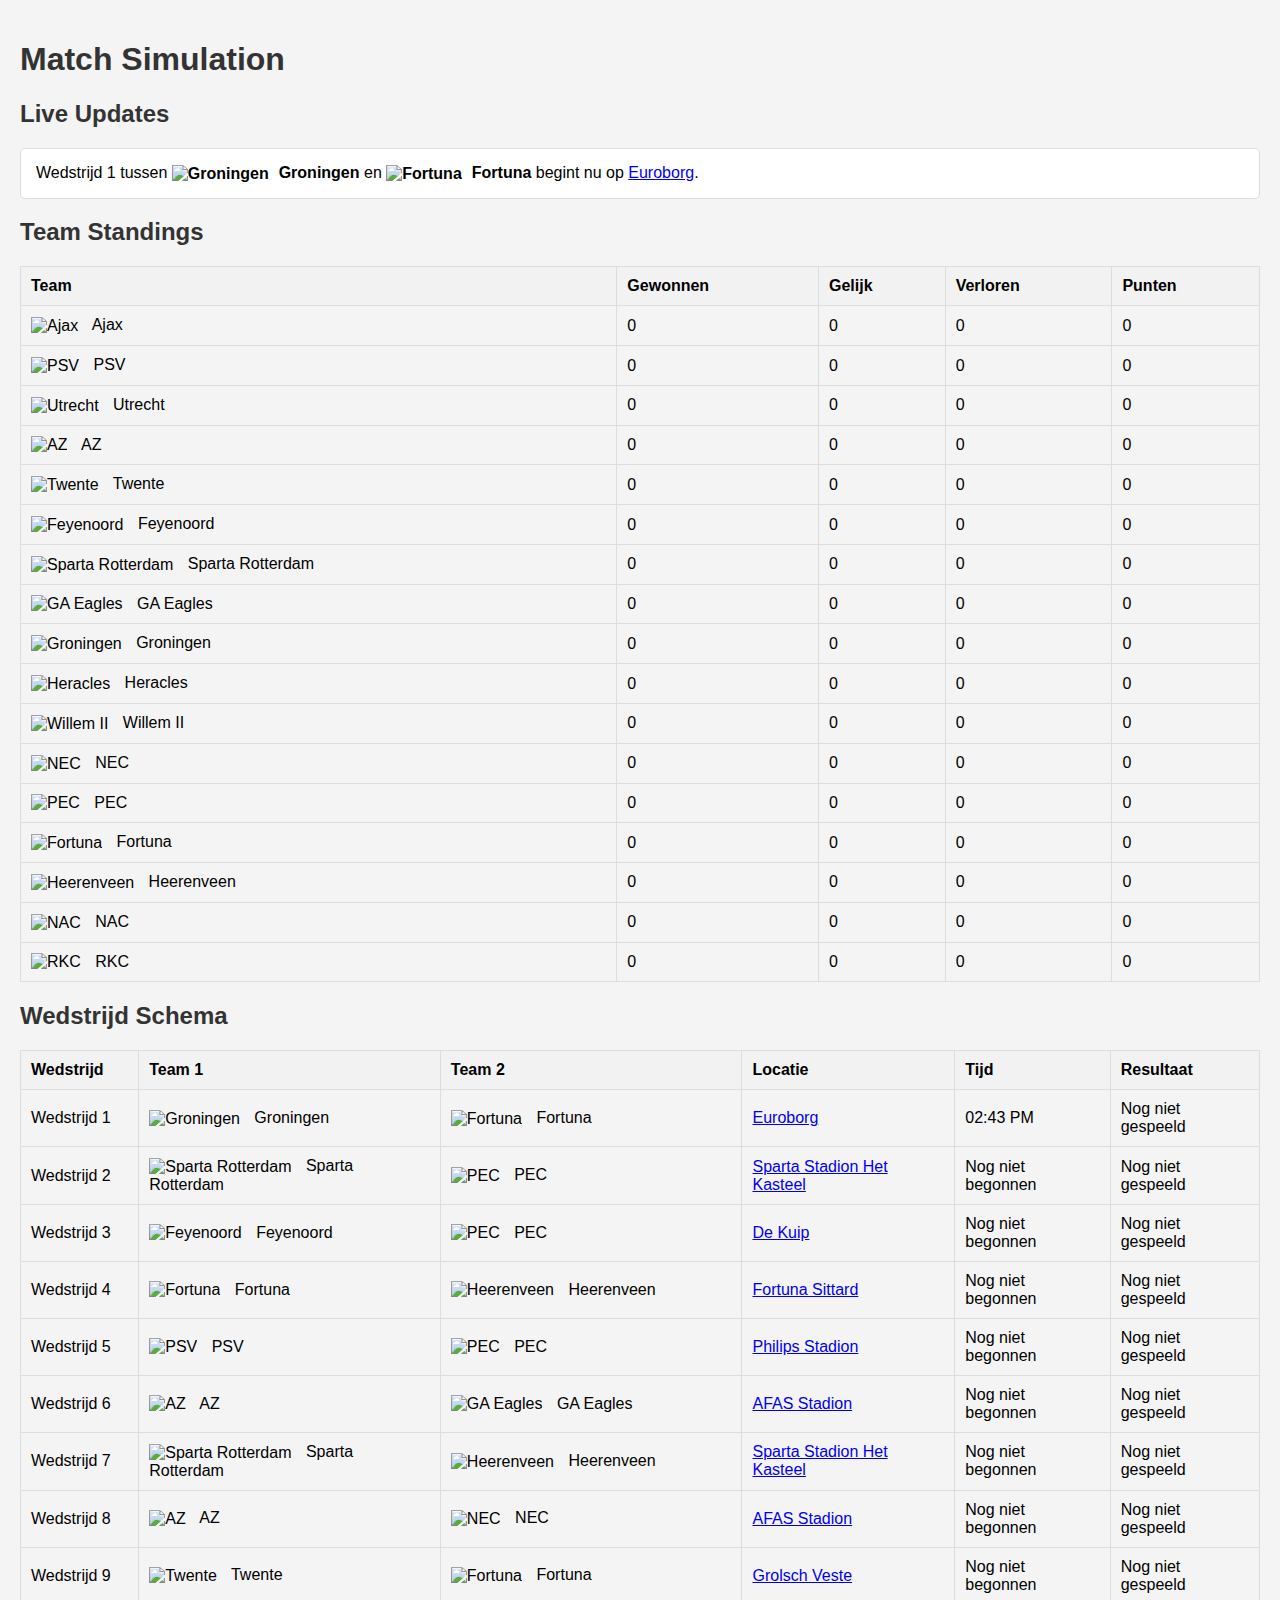
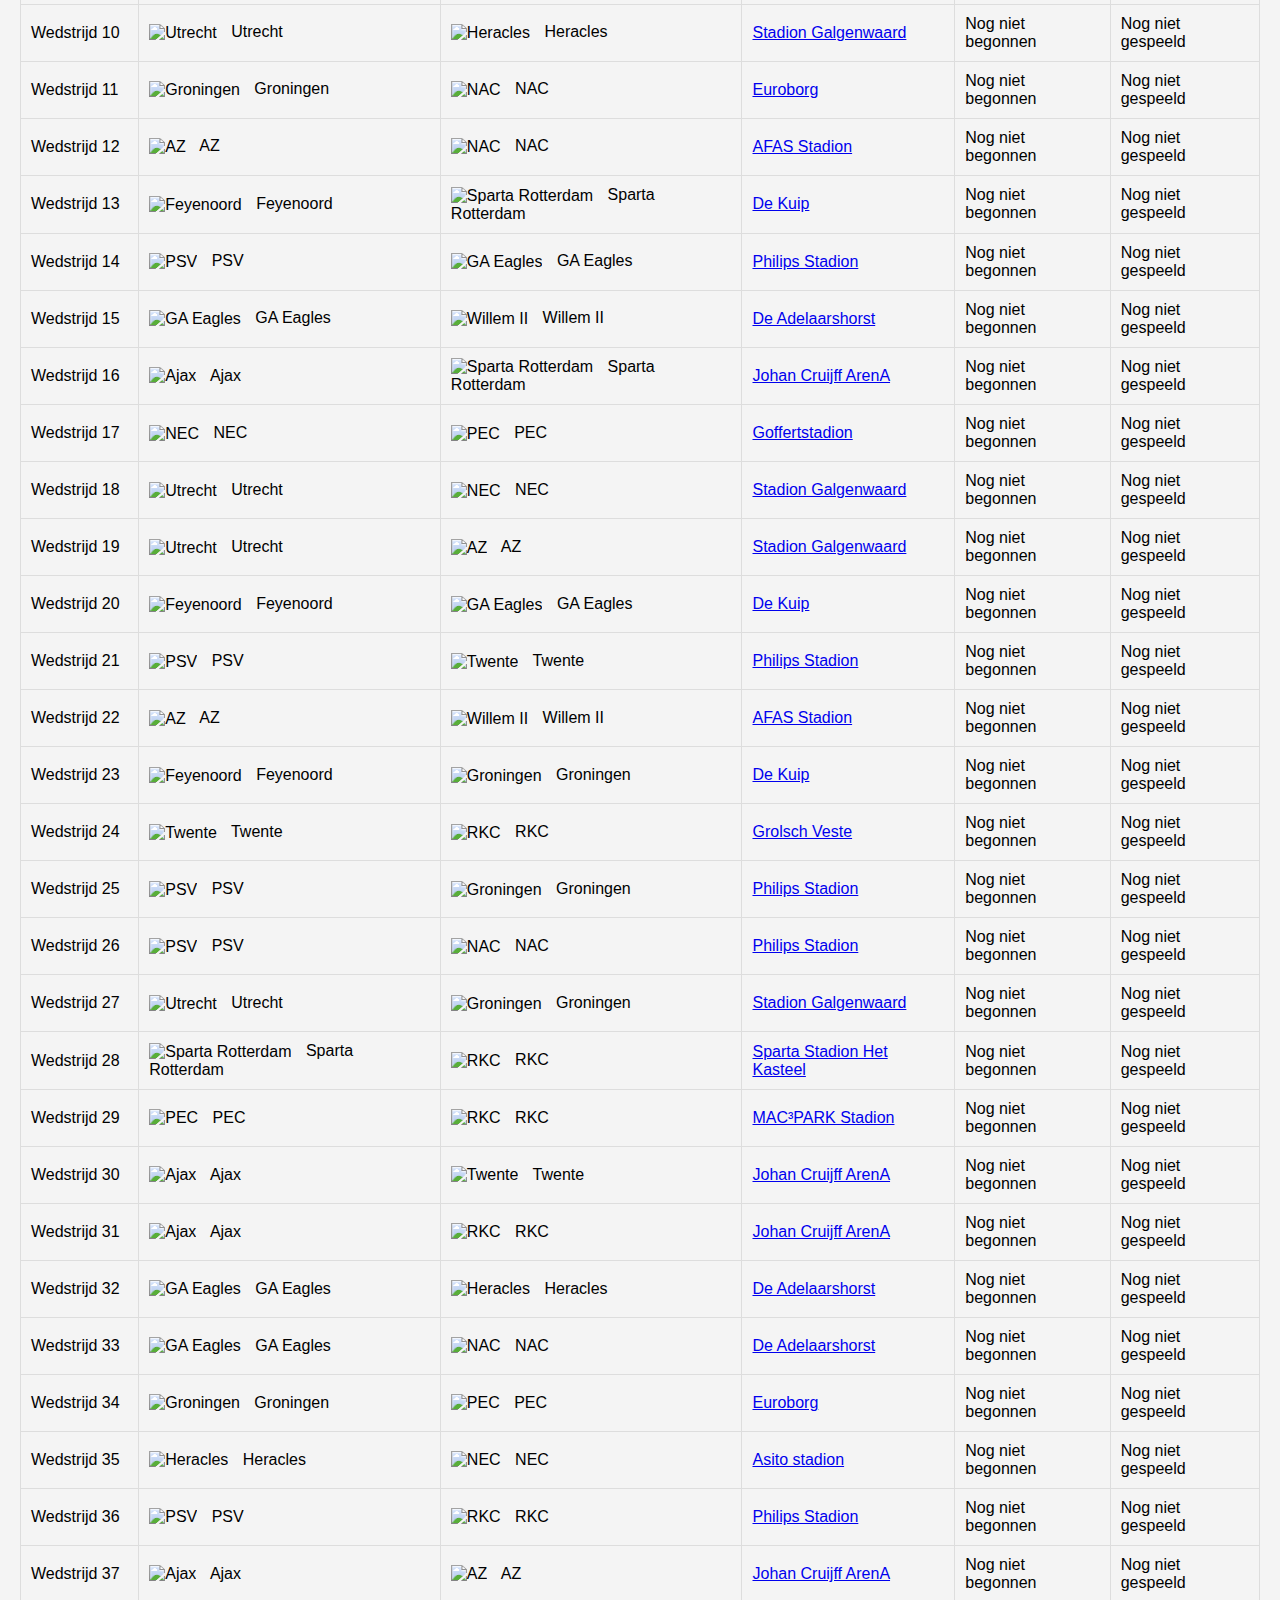
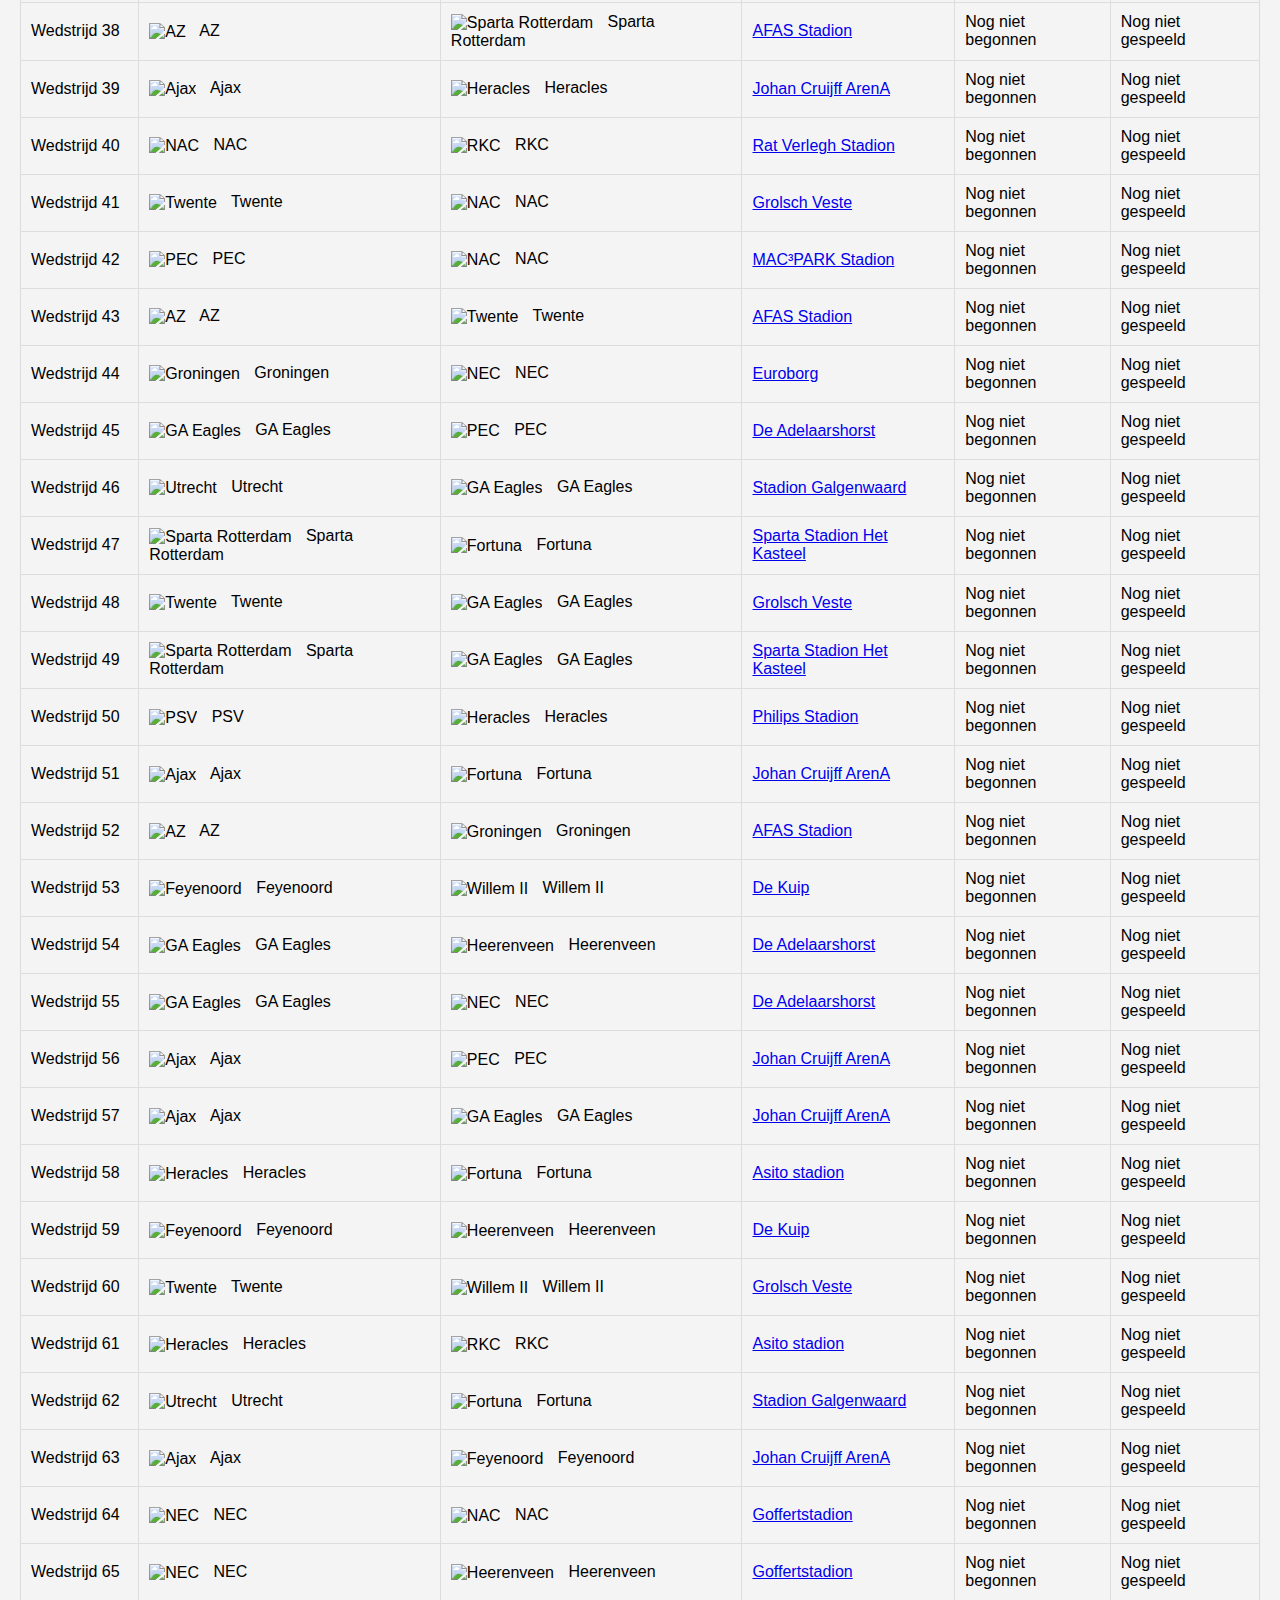
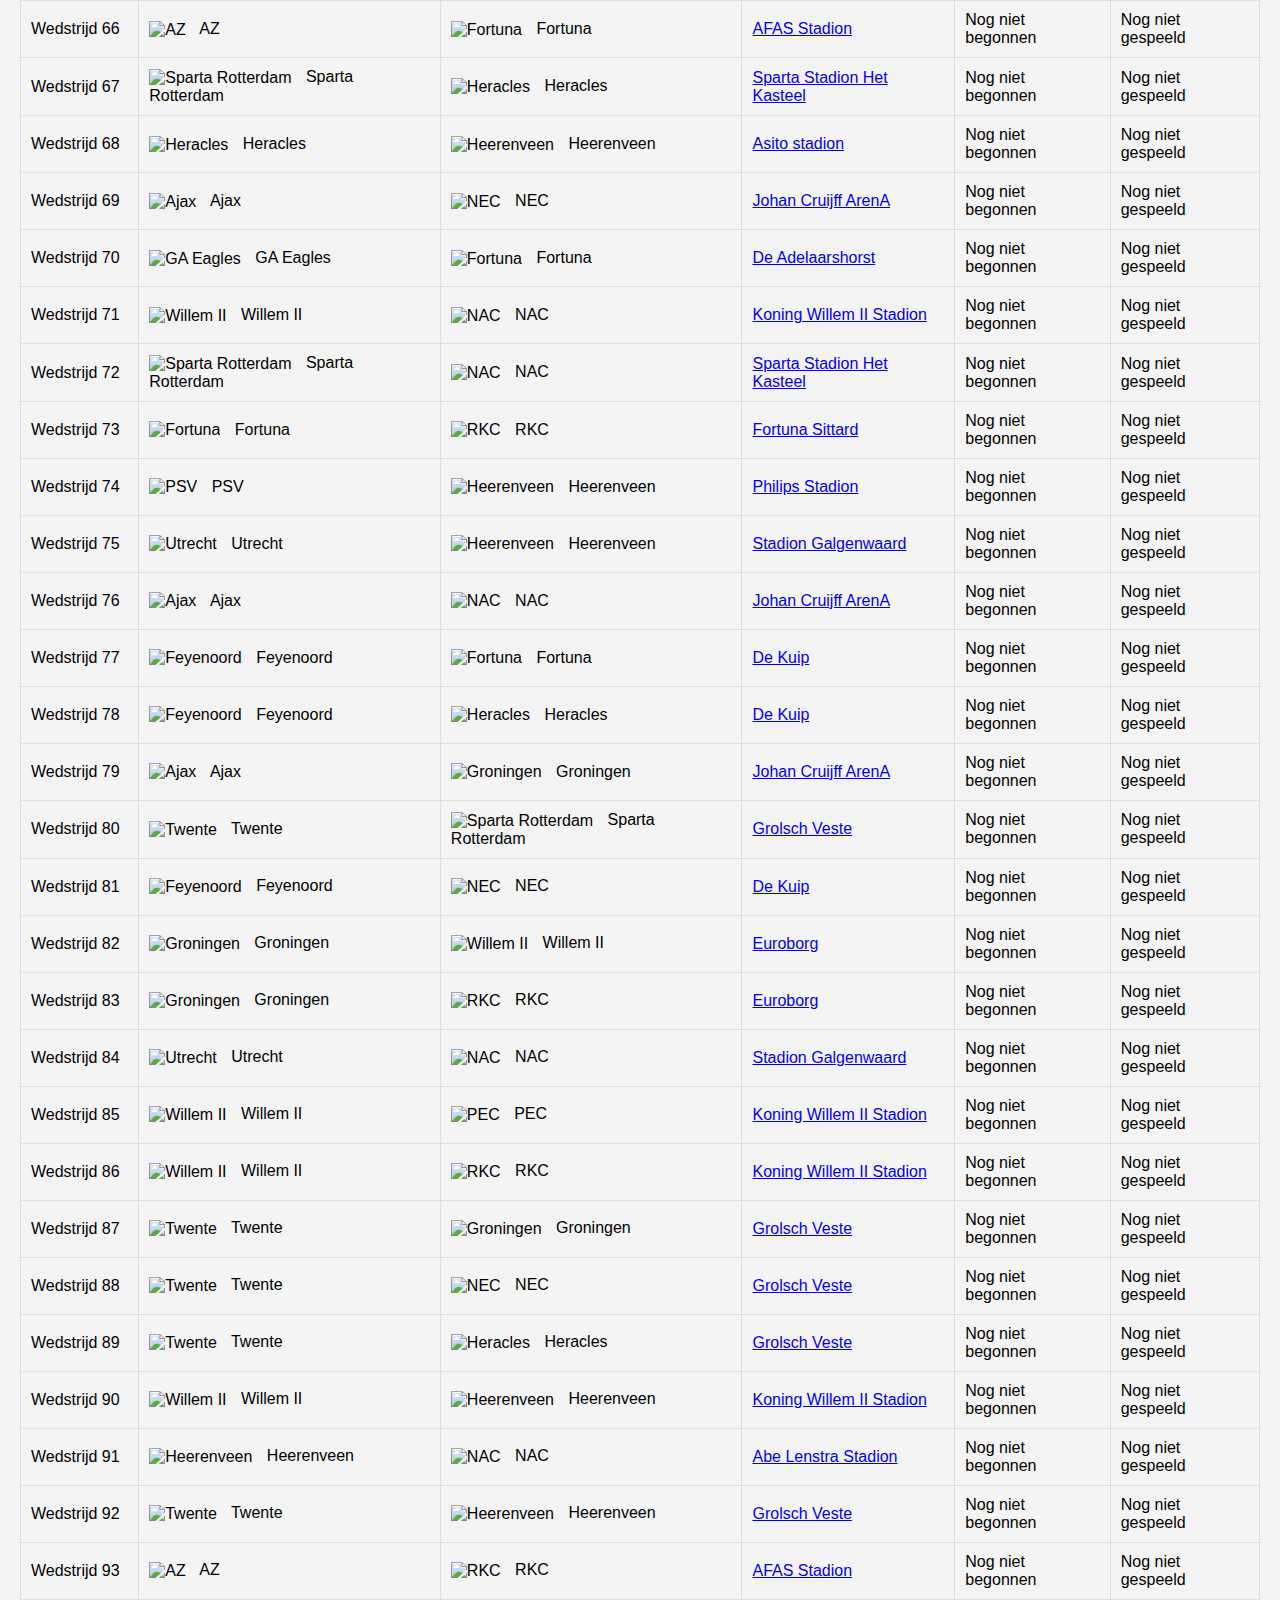
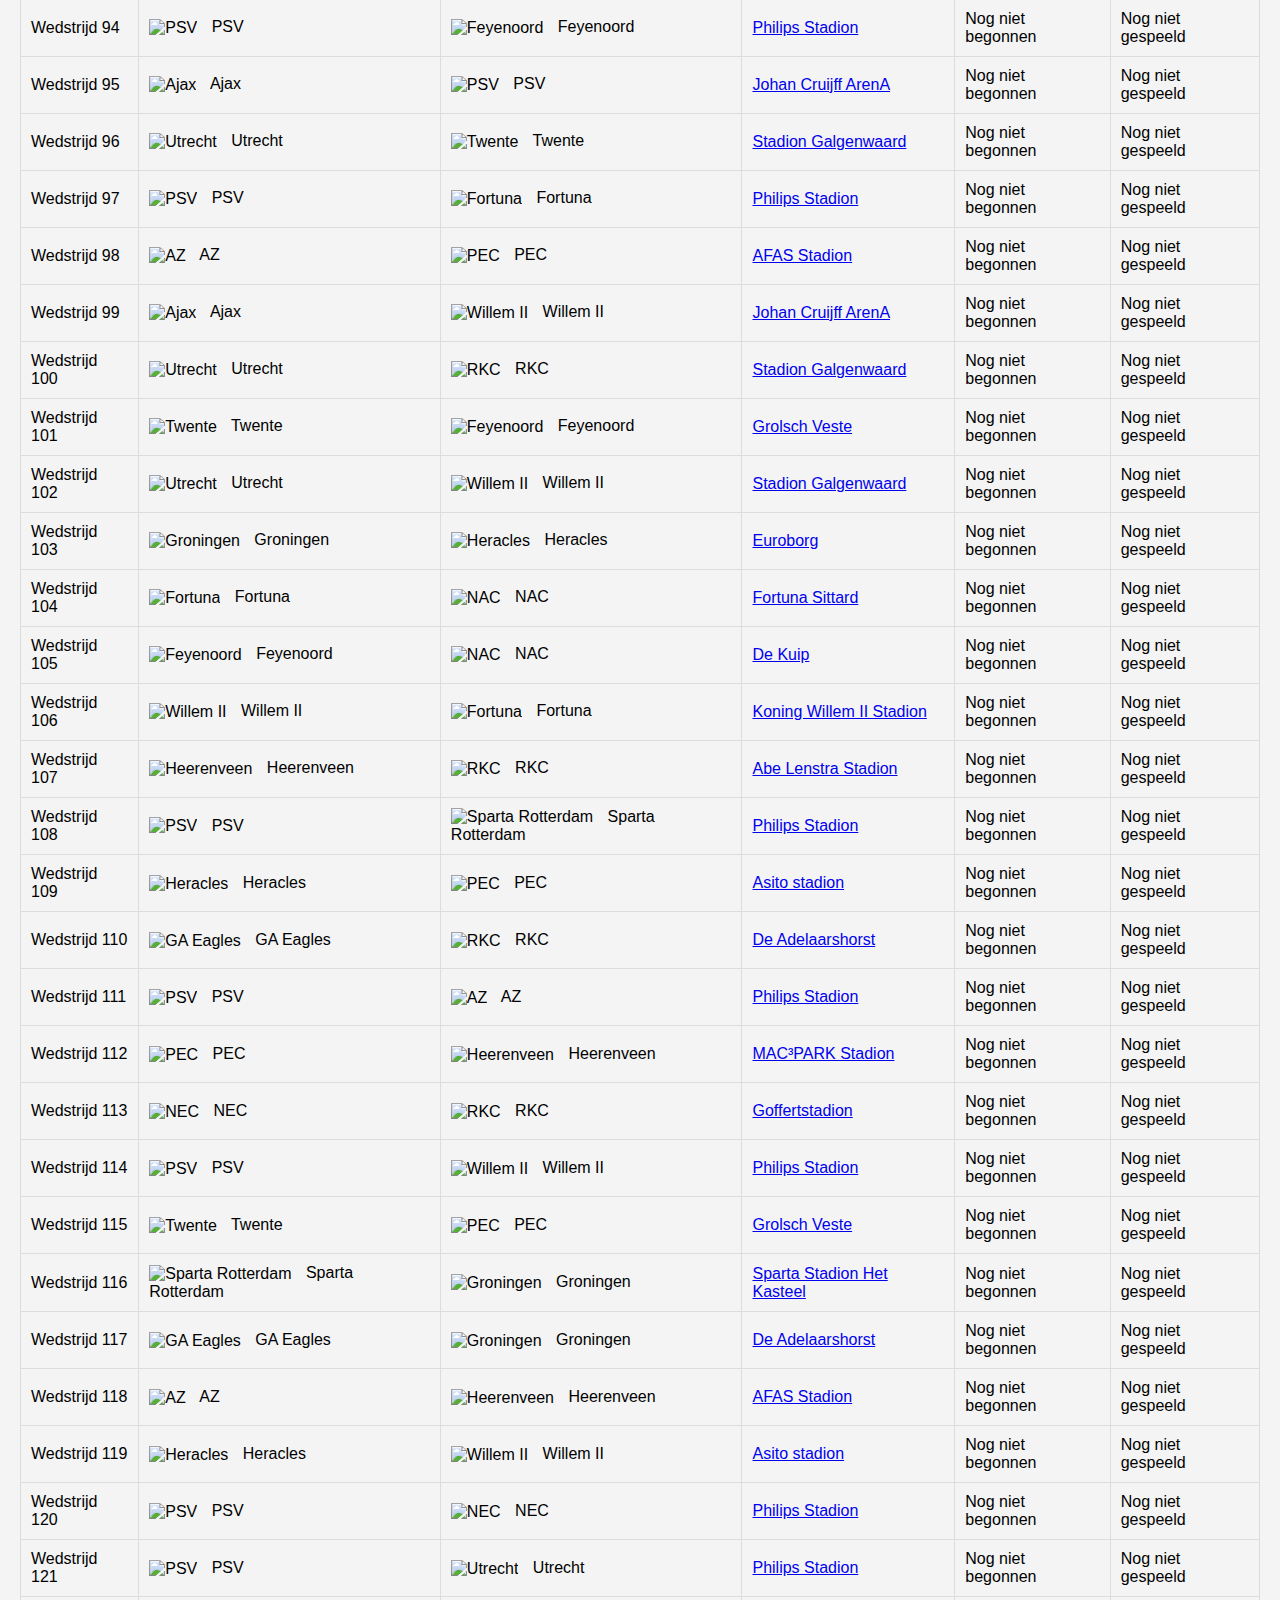
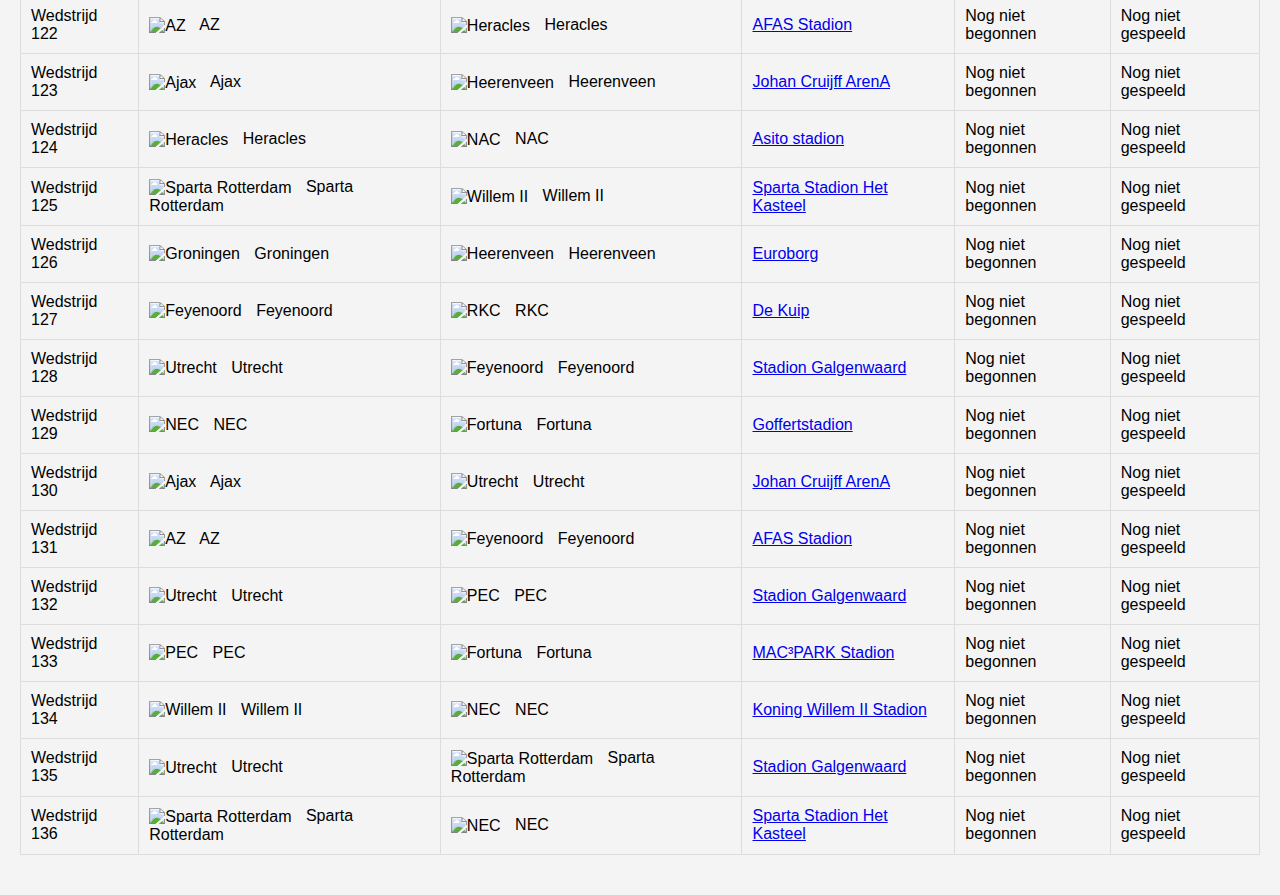
==== index.html @ 338c9f70 "Add files via upload" ====
<!DOCTYPE html>
<html lang="nl">
<head>
    <meta charset="UTF-8">
    <meta name="viewport" content="width=device-width, initial-scale=1.0">
    <title>Match Simulation</title>
    <link rel="stylesheet" href="styles.css">
</head>
<body>
    <h1>Match Simulation</h1>
    <h2>Live Updates</h2>
    <div id="live-updates">
        <!-- Live updates will be displayed here -->
    </div>
    <h2>Team Standings</h2>
    <table id="team-standings">
        <thead>
            <tr>
                <th>Team</th>
                <th>Gewonnen</th>
                <th>Gelijk</th>
                <th>Verloren</th>
                <th>Punten</th>
            </tr>
        </thead>
        <tbody>
            <!-- Standings will be dynamically generated here -->
        </tbody>
    </table>
    <h2>Wedstrijd Schema</h2>
    <table id="match-schedule">
        <thead>
            <tr>
                <th>Wedstrijd</th>
                <th>Team 1</th>
                <th>Team 2</th>
                <th>Locatie</th>
                <th>Tijd</th>
                <th>Resultaat</th>
            </tr>
        </thead>
        <tbody>
            <!-- Matches will be dynamically generated here -->
        </tbody>
    </table>

    <script src="script.js"></script>
</body>
</html>
---- styles.css ----
body {
    font-family: Arial, sans-serif;
    background-color: #f4f4f4;
    margin: 0;
    padding: 20px;
}

h1, h2 {
    color: #333;
}

table {
    width: 100%;
    border-collapse: collapse;
    margin-bottom: 20px;
}

th, td {
    padding: 10px;
    border: 1px solid #ddd;
    text-align: left;
}

th {
    background-color: #f2f2f2;
}

#live-updates {
    background: #fff;
    padding: 15px;
    border: 1px solid #ddd;
    border-radius: 5px;
}

.live-indicator {
    color: red;
    font-weight: bold;
}

.team-logo {
    width: 30px;
    height: 30px;
    vertical-align: middle;
    margin-right: 10px;
}
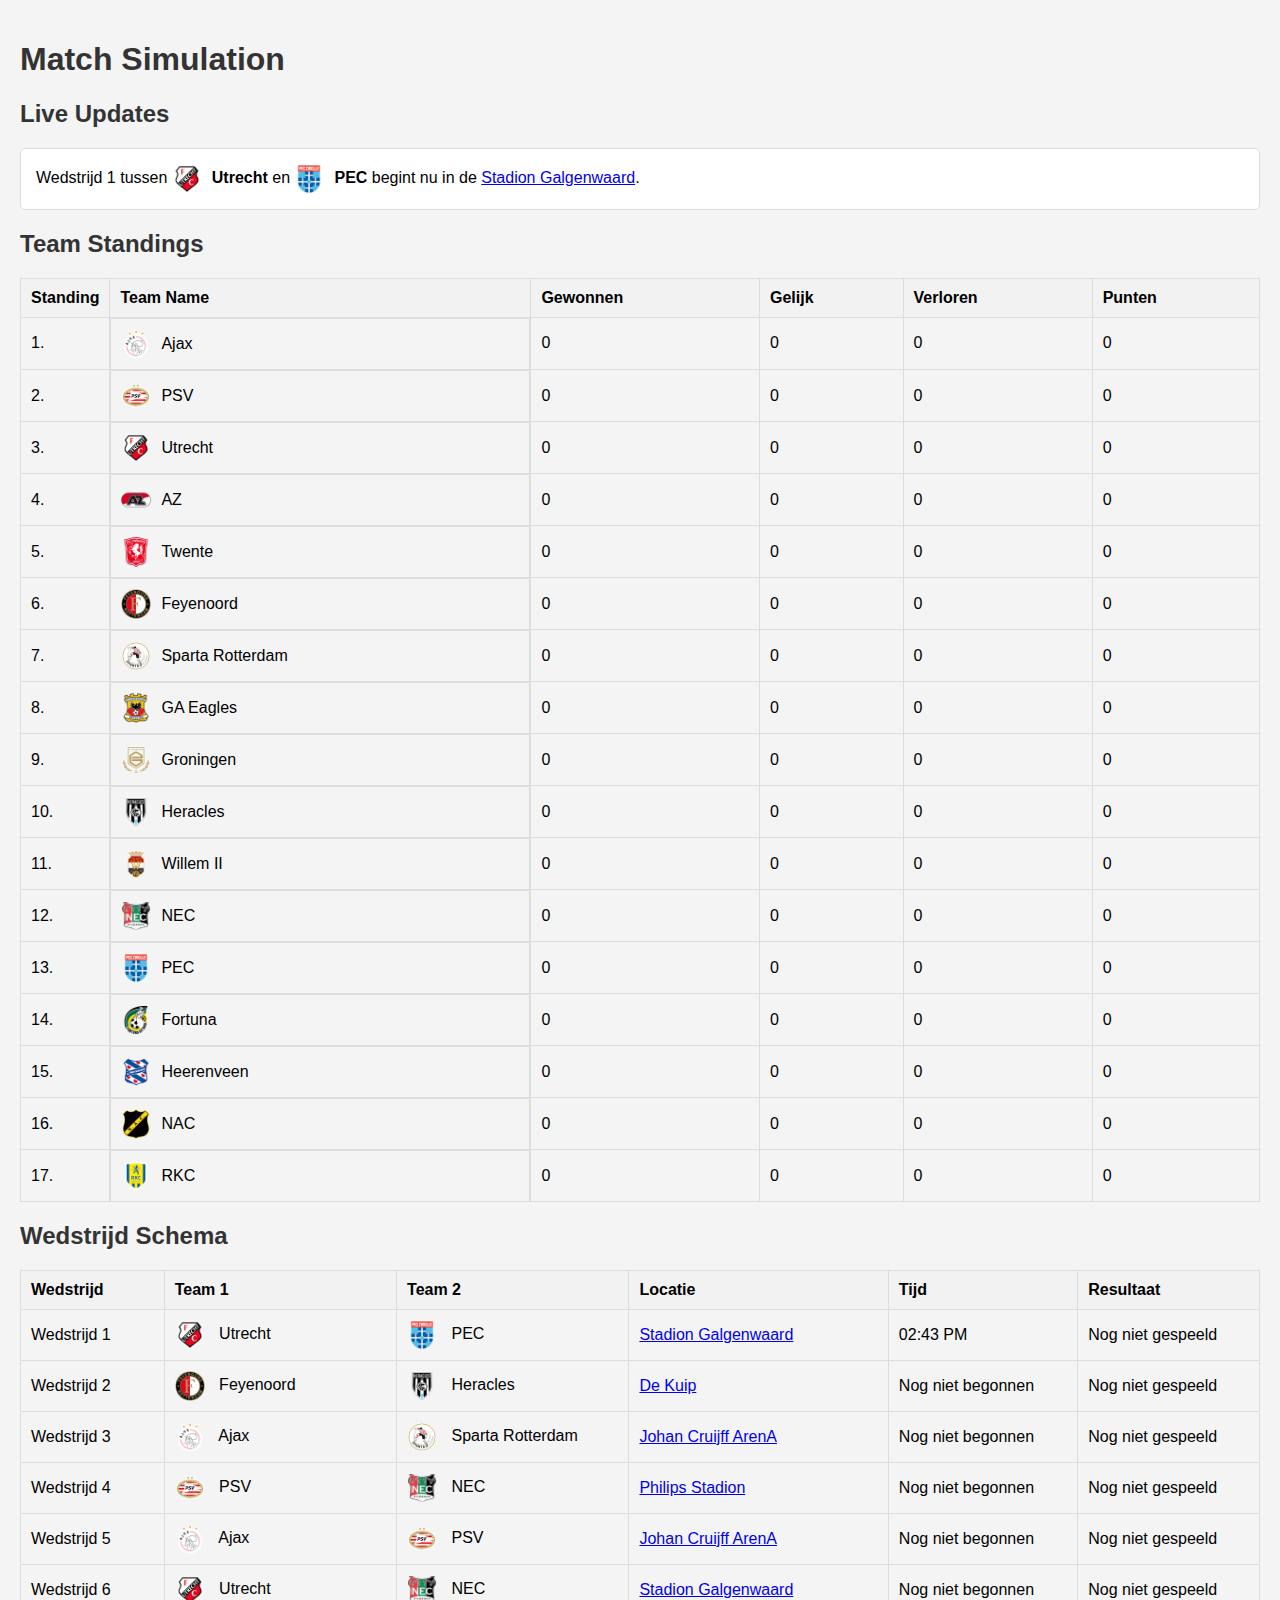
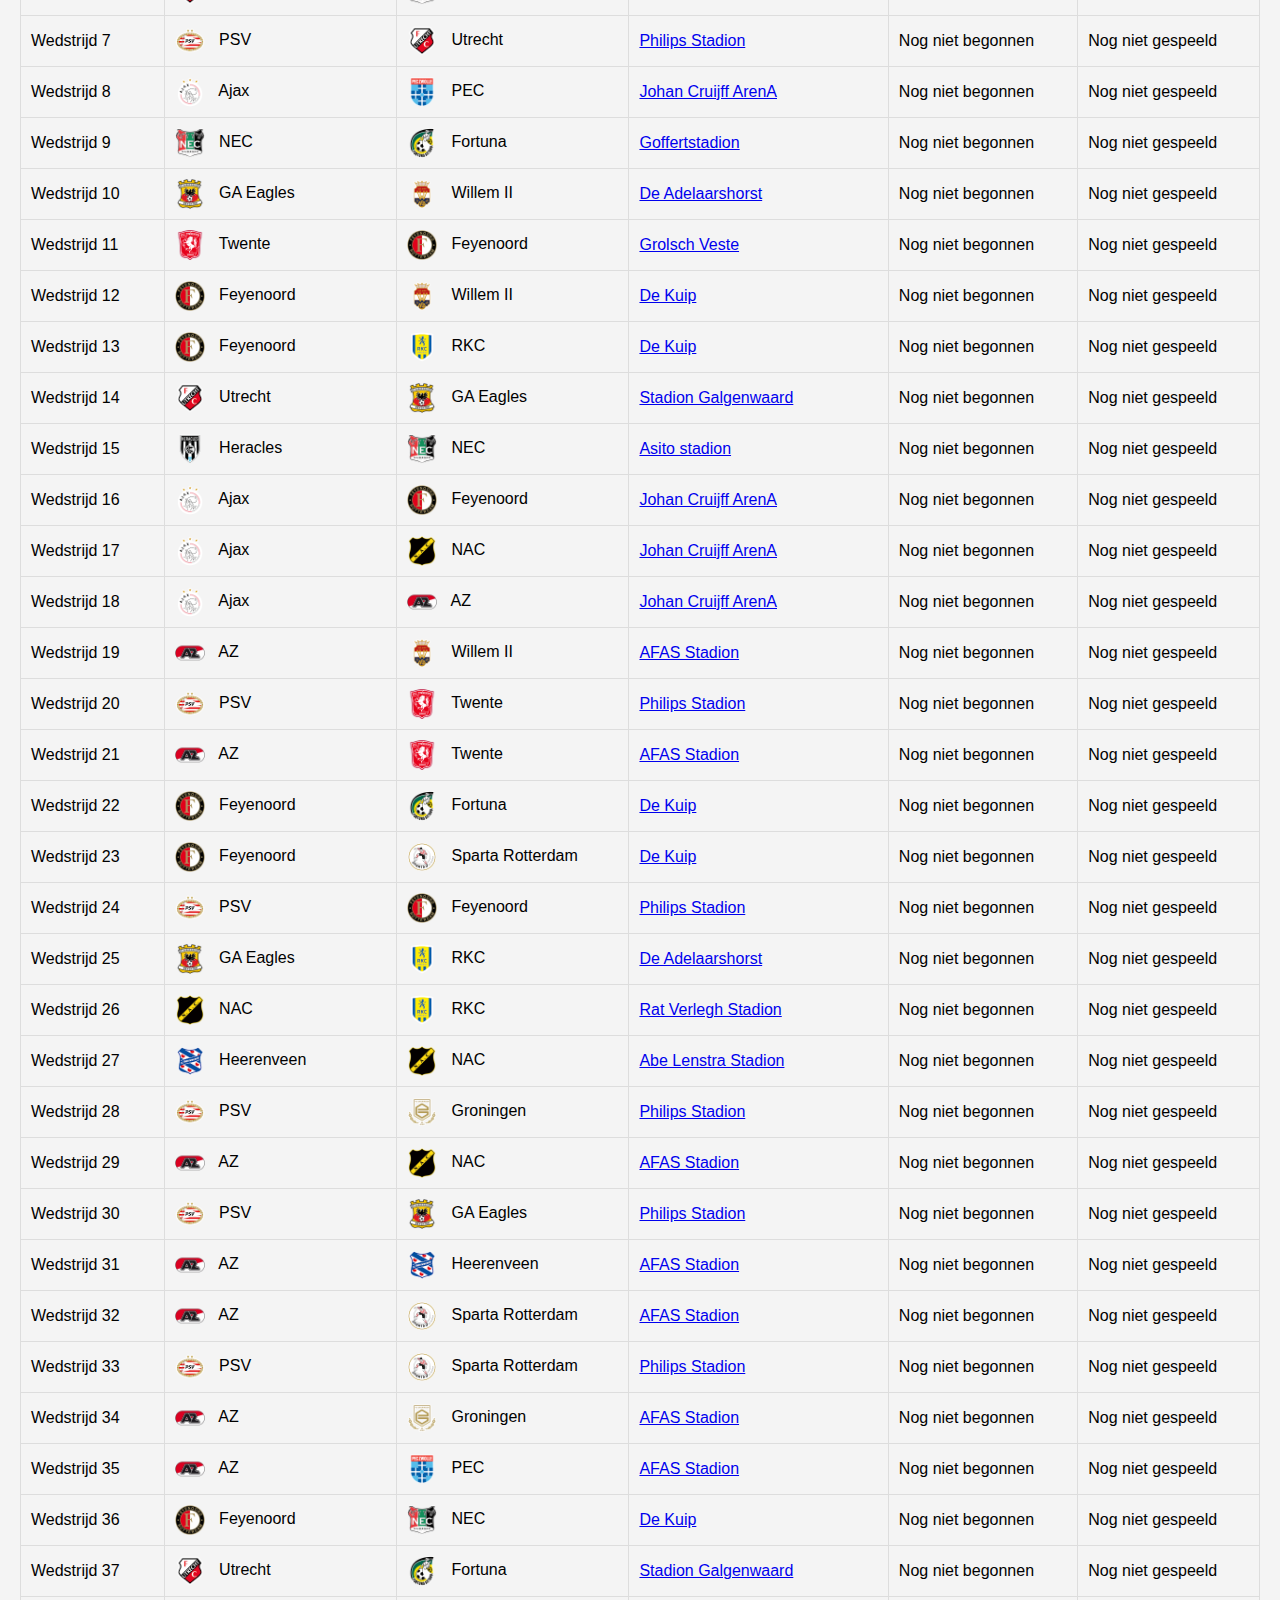
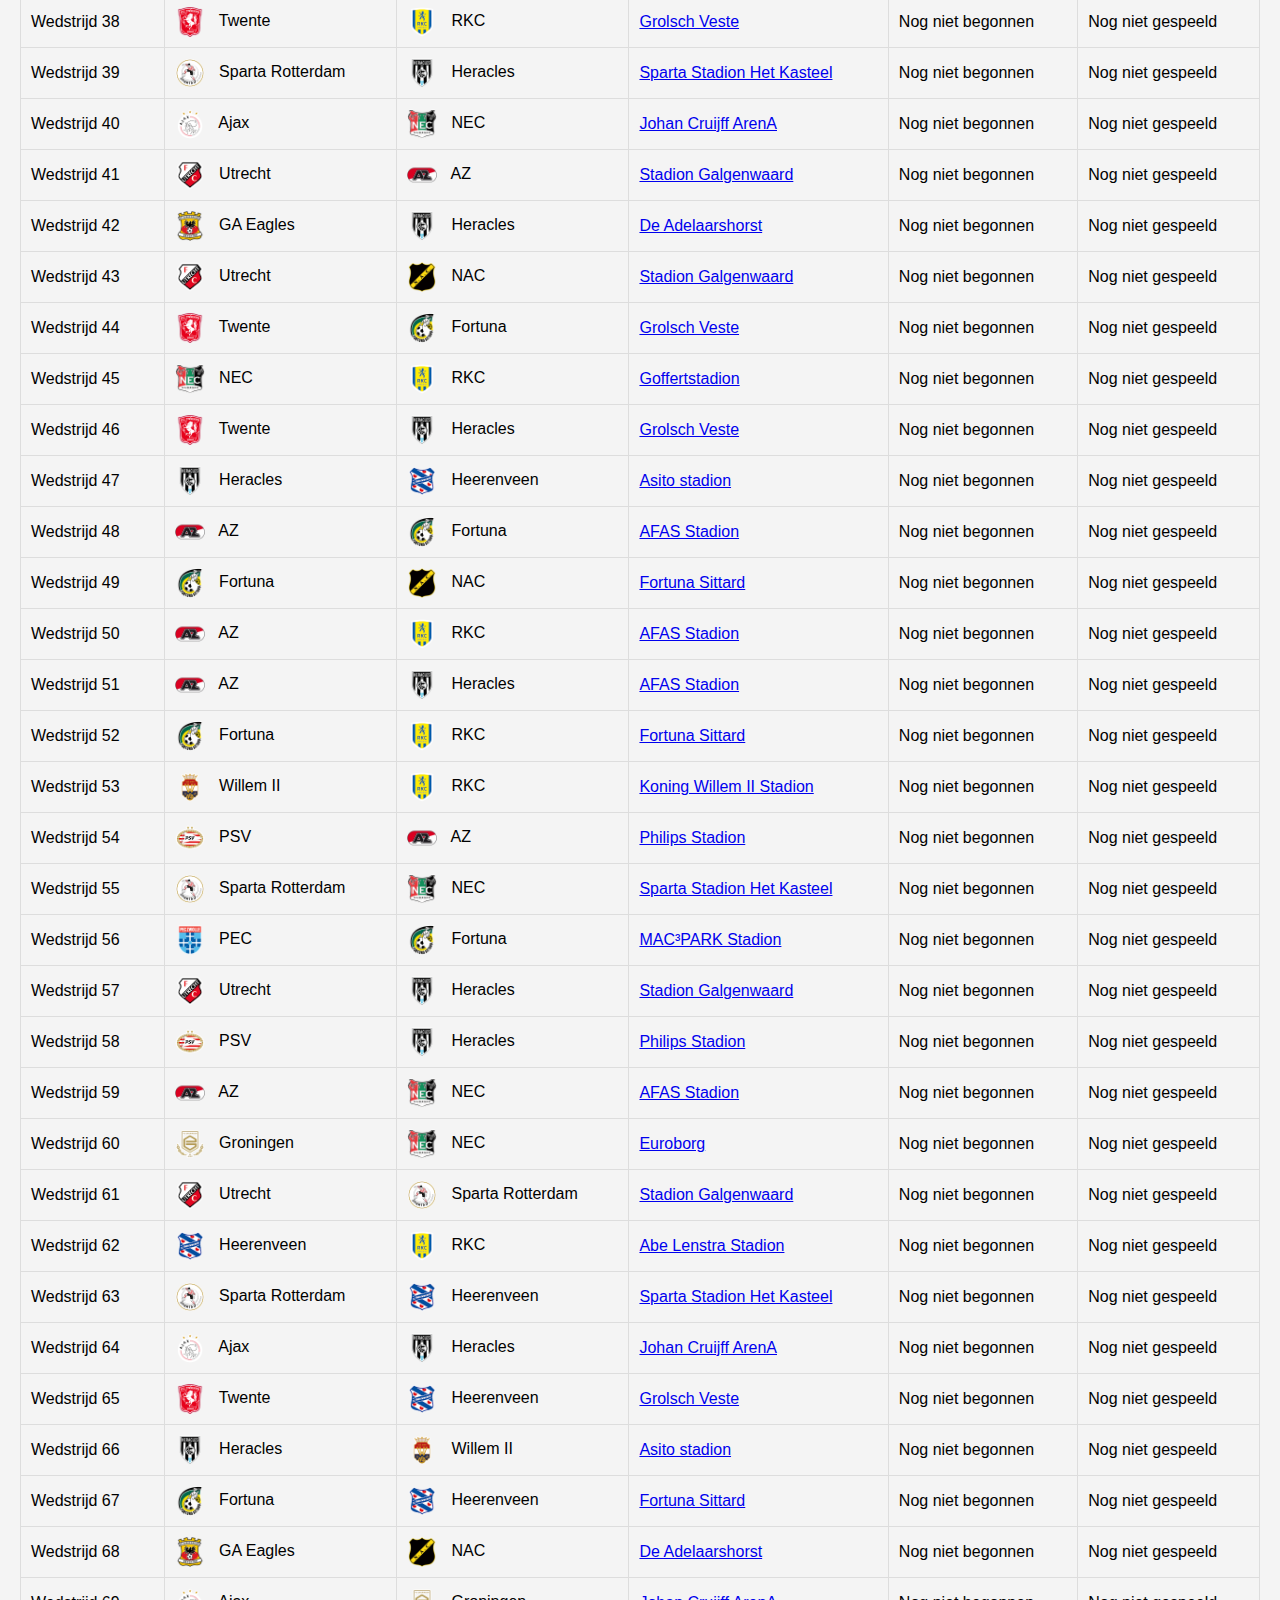
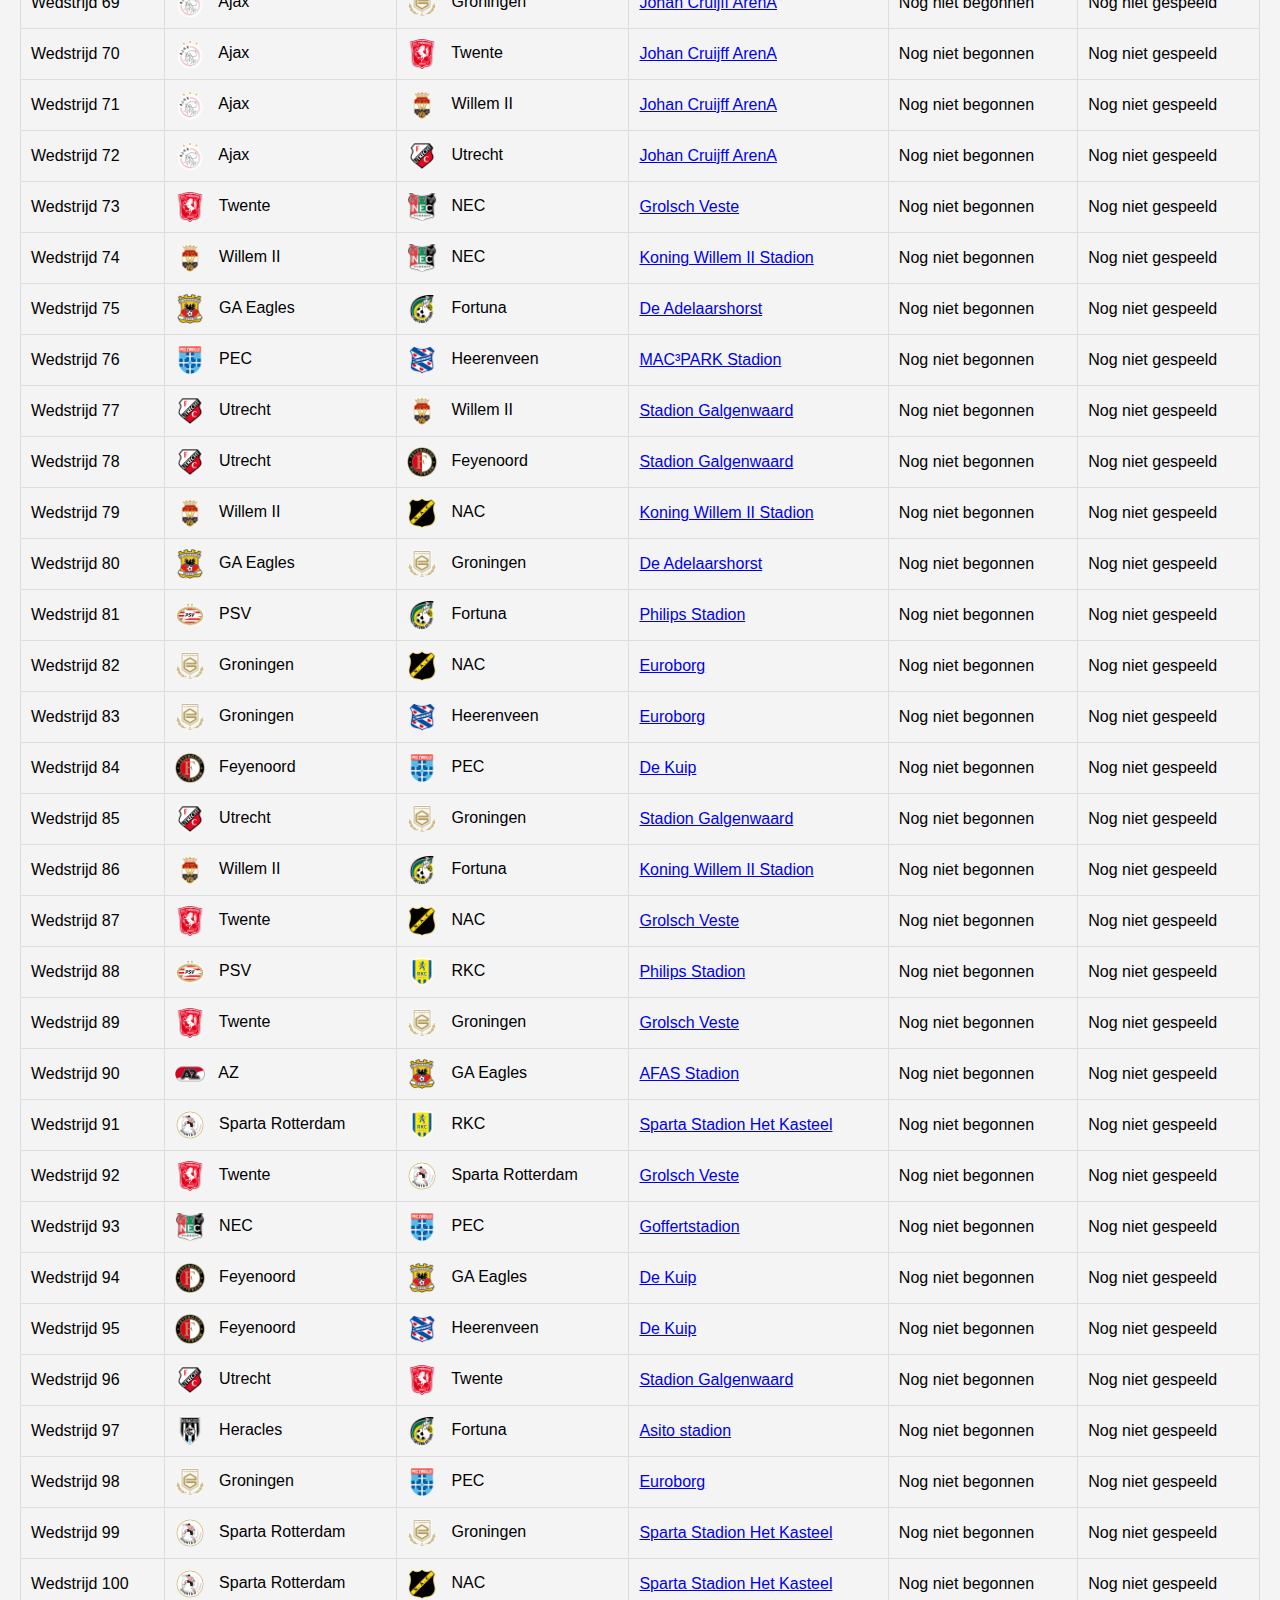
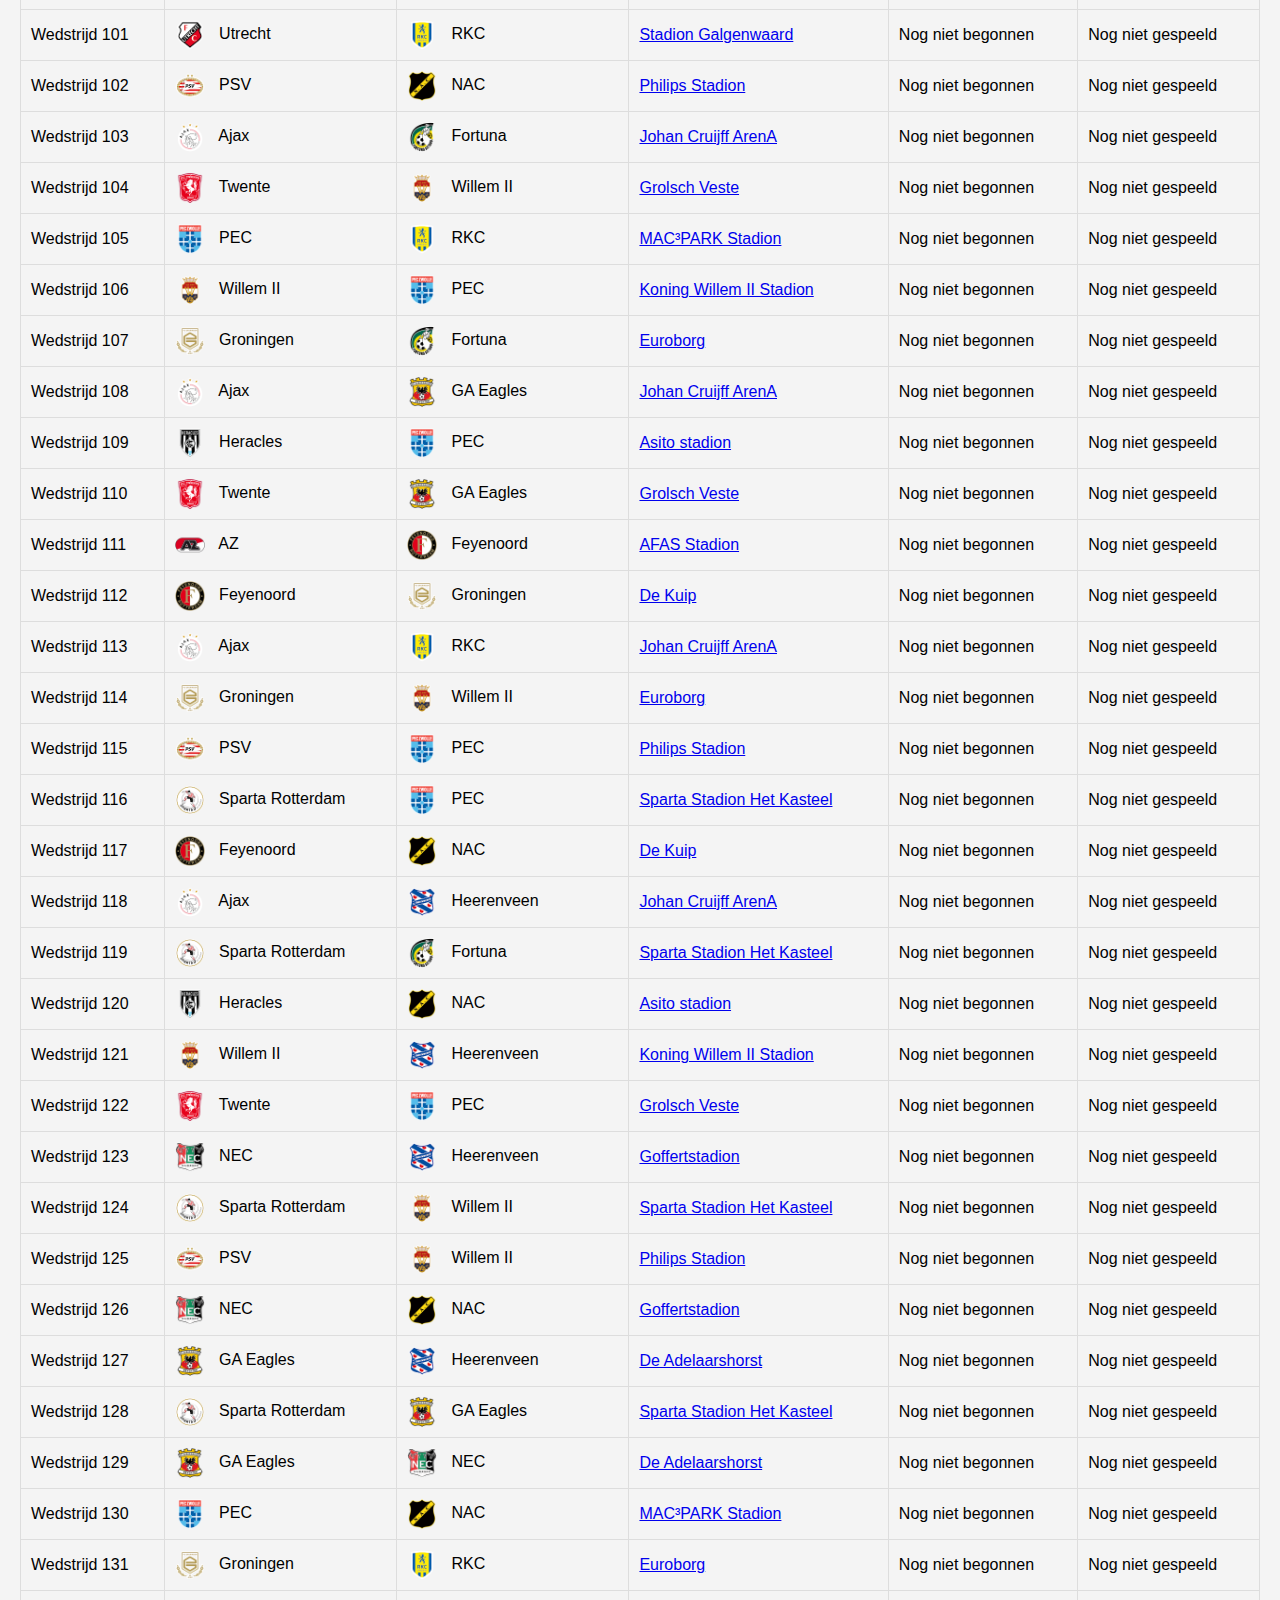
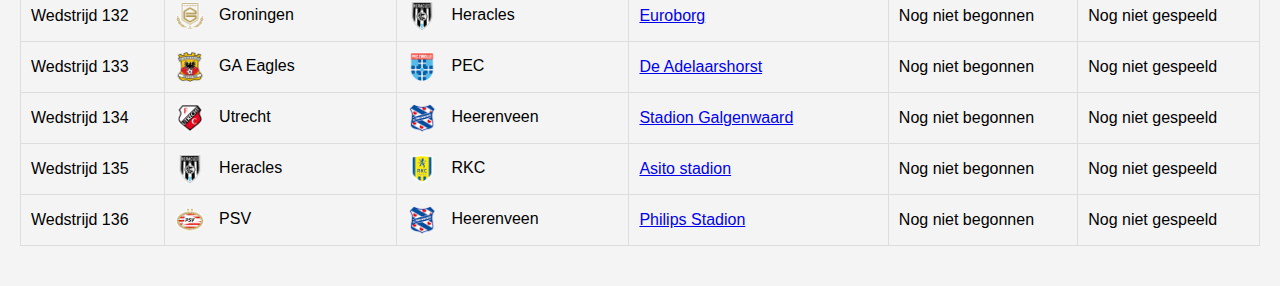
==== commit 42273d2e: "Add files via upload" ====
--- a/index.html
+++ b/index.html
@@ -16,7 +16,8 @@
     <table id="team-standings">
         <thead>
             <tr>
-                <th>Team</th>
+                <th>Standing</th>
+                <th>Team Name</th>
                 <th>Gewonnen</th>
                 <th>Gelijk</th>
                 <th>Verloren</th>
@@ -44,6 +45,11 @@
         </tbody>
     </table>
 
+    <div id="confetti" style="display: none; position: absolute; top: 0; left: 0; width: 100%; height: 100%; pointer-events: none;">
+        <div class="confetti"></div>
+    </div>
+    <div id="winner-message" style="display: none; position: fixed; top: 50%; left: 50%; transform: translate(-50%, -50%); background-color: rgba(255, 255, 255, 0.8); padding: 20px; border-radius: 10px; z-index: 1000;"></div>
+    
     <script src="script.js"></script>
 </body>
 </html>
--- a/styles.css
+++ b/styles.css
@@ -37,6 +37,43 @@
     font-weight: bold;
 }
 
+.confetti {
+    width: 100%;
+    height: 100%;
+    background: rgba(255, 255, 255, 0.5);
+    animation: confetti-fall 5s infinite linear;
+}
+
+@keyframes confetti-fall {
+    from {
+        opacity: 0.5;
+        transform: translateY(0);
+    }
+    to {
+        opacity: 0;
+        transform: translateY(100vh);
+    }
+}
+
+/* General styles for the standings table */
+#team-standings {
+    width: 100%; /* Full width of the parent */
+    border-collapse: collapse; /* Collapse borders for a cleaner look */
+}
+
+/* Align the ranking numbers */
+.ranking {
+    width: 50px; /* Fixed width for ranking */
+    text-align: center; /* Center align the text */
+}
+
+/* Styles for team information */
+.team-info {
+    display: flex; /* Use flexbox for logo and text alignment */
+    align-items: center; /* Center items vertically */
+}
+
+
 .team-logo {
     width: 30px;
     height: 30px;
@@ -44,3 +81,13 @@
     margin-right: 10px;
 }
 
+/* Padding for table cells */
+#team-standings td {
+    padding: 10px; /* Add some padding for better spacing */
+    text-align: left; /* Align text to the left */
+}
+
+/* Optional: Add hover effect on rows */
+#team-standings tr:hover {
+    background-color: #f0f0f0; /* Light grey on hover */
+}
